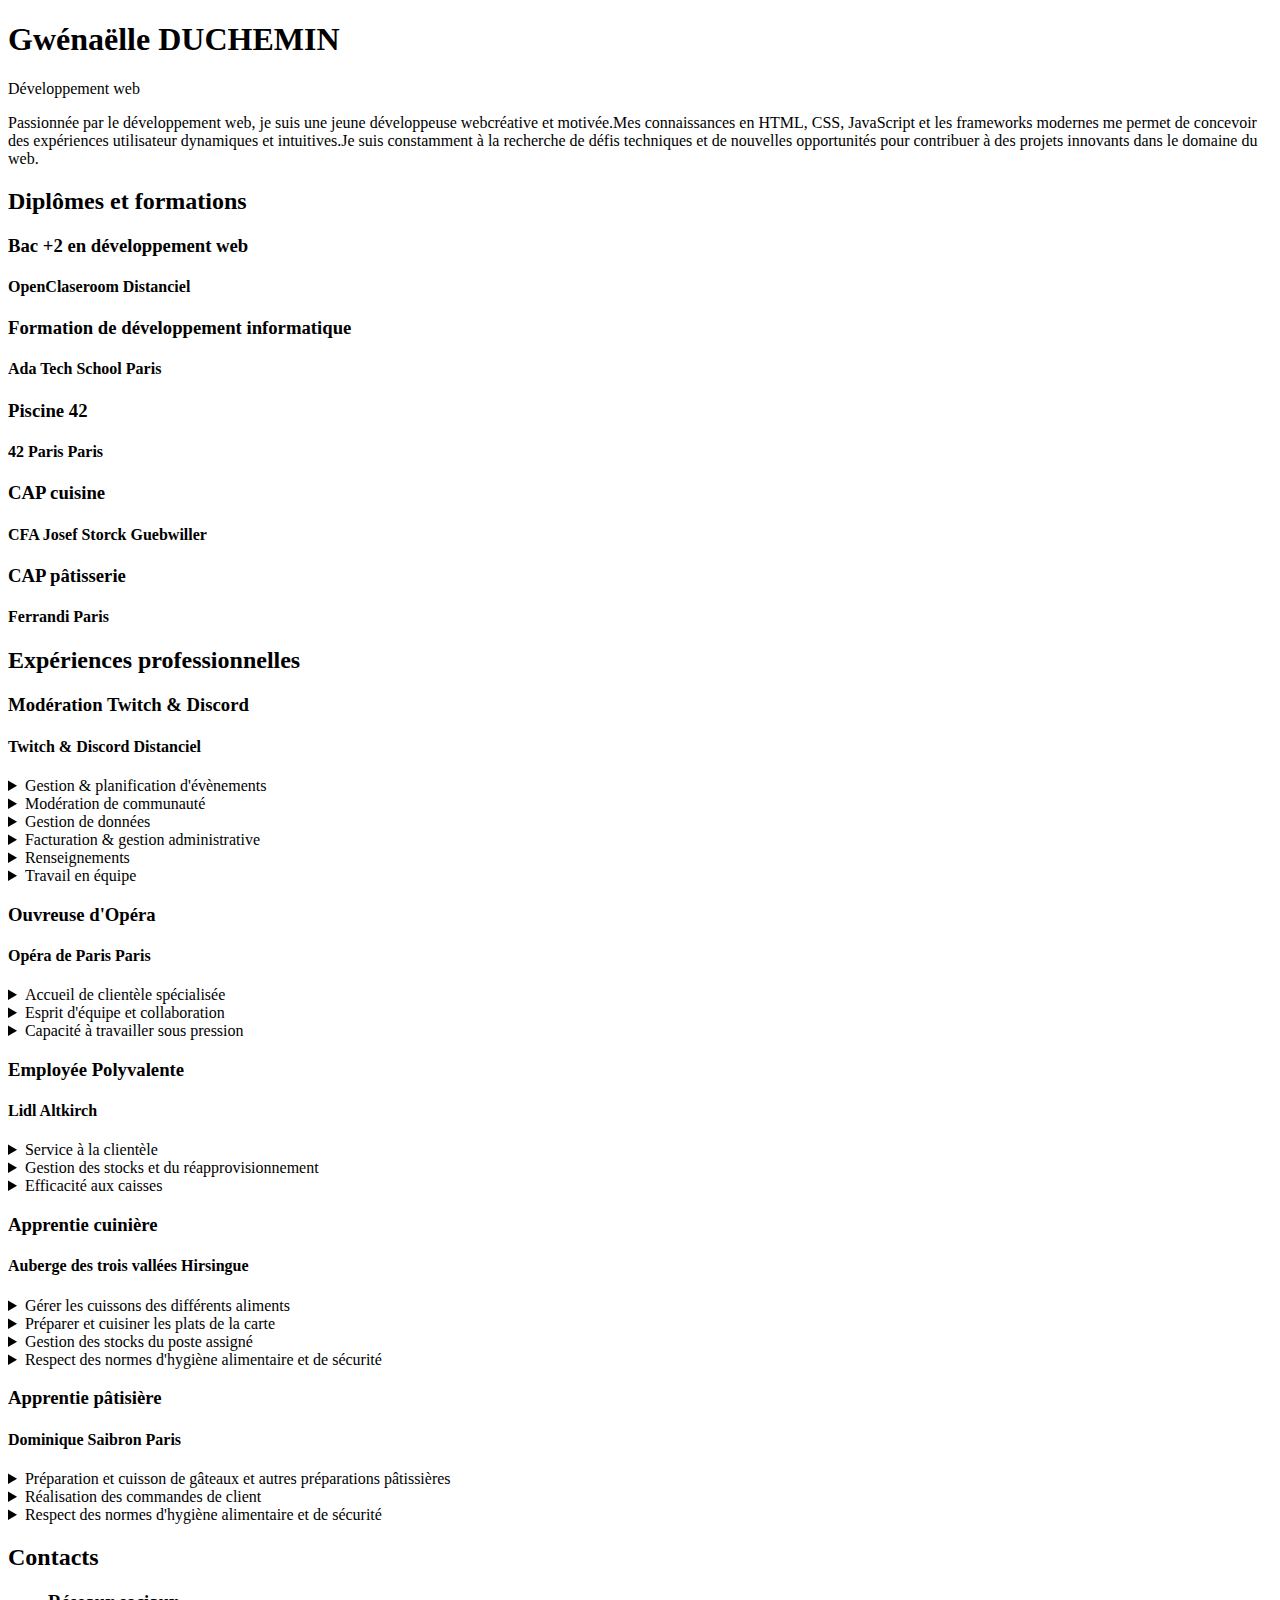
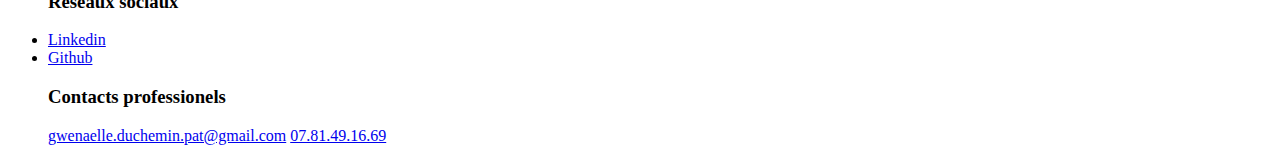
==== index.html @ b9c5a701 "déplacement index root" ====
<!DOCTYPE html>
<html lang="fr">
	<head>
		<meta charset="UTF-8" />
		<meta http-equiv="X-UA-Compatible" content="IE=edge" />
		<meta name="viewport" content="width=device-width, initial-scale=1.0" />
		<link rel="stylesheet" href="../css/style.css">
		<link rel="stylesheet" href="../css/media_style.css">
		<title>Curriculum Vitae</title>
	</head>
	<body>
		<!--Présentation-->
		<section>
			<h1>Gwénaëlle DUCHEMIN</h1>
			<p class="poste">
				Développement web
			</p>
			<p class="accroche">
				Passionnée par le développement web, je suis une jeune développeuse webcréative et motivée.Mes connaissances en HTML, CSS, JavaScript et les frameworks modernes me permet de concevoir des expériences utilisateur dynamiques et intuitives.Je suis constamment à la recherche de défis techniques et de nouvelles opportunités pour contribuer à des projets innovants dans le domaine du web.
			</p>
		</section>
		<!--Diplômes et formations-->
		<main>
			<section>
				<h2>Diplômes et formations</h2>
				<div>
					<h3>Bac +2 en développement web</h3>
					<h4>OpenClaseroom <span class="stage">Distanciel</span></h4>
				</div>
				<div>
					<h3>Formation de développement informatique</h3>
					<h4>Ada Tech School <span class="stage">Paris</span></h4>
				</div>
				<div>
					<h3>Piscine 42</h3>
					<h4>42 Paris <span class="stage">Paris</span></h4>
				</div>
				<div>
					<h3>CAP cuisine</h3>
					<h4>CFA Josef Storck <span class="stage">Guebwiller</span></h4>
				</div>
				<div>
					<h3>CAP pâtisserie</h3>
					<h4>Ferrandi <span class="stage">Paris</span></h4>
				</div>
			</section>
			<!--Expériences professionnelles-->
			<section>
				<h2>Expériences professionnelles</h2>
				<div>
					<h3>Modération Twitch & Discord</h3>
					<h4>Twitch & Discord <span class="stage">Distanciel</span></h4>
					<details>
						<summary>
							Gestion & planification d'évènements
						</summary>
						<ul>
							<li>Élaborer un budget détaillé et géré les dépenses pour optimiser l'utilisation des fonds tout en assurant une expérience de haute qualité pour les participants.</li>
							<li>Coordonner l'ensemble du processus, y compris la réservation de lieux, la sélection des intervenants, la logistique, la promotion de l'événement et la gestion des inscriptions.</li>
							<li>Établir et maintenir des partenariats avec des sponsors, ce qui a permis de recueillir 8% de fonds supplémentaires par rapport l'année précédente.</li>
						</ul>
					</details>
					<details>
						<summary>
							Modération de communauté
						</summary>
						<ul>
							<li>Modération d'une communauté de streaming en direct ou d'un serveur discord actif en assurant un environnement accueillant et exempt de comportements nuisibles.</li>
							<li>Gestion proactive des discussions en maintenant des normes de comportement élevées et en résolvant les conflits pour favoriser une atmosphère positive.</li>
						</ul>
					</details>
					<details>
						<summary>
							Gestion de données
						</summary>
						<ul>
							<li>Recueillir les commentaires des participants et analyser les données pour identifier les domaines d'amélioration, ce qui a conduit à une augmentation de la satisfaction globale des participants par rapport à l'événement précédent.</li>
							<li>Développer des tableaux de bord et des rapports personnalisés pour présenter les résultats des analyses aux équipes, facilitant ainsi la prise de décision stratégique.</li>
							<li>Optimisation des processus grâce à la gestion des données en formant les membres de l'équipe à l'utilisation des outils d'analyse de données, ce qui a renforcé leur compréhension des données et leur capacité à prendre des décisions basées sur des faits</li>
						</ul>
					</details>
					<details>
						<summary>
							Facturation & gestion administrative
						</summary>
						<ul>
							<li>Gérer les budgets de projet ou d'évènement, en suivant les coûts et en veillant à ce que les projets restent rentables.</li>
							<li>Assurer la communication fluide entre les partenaires et les streamers, en fournissant des mises à jour régulières sur l'avancement des projets et en traitant rapidement les questions et les préoccupations.</li>
						</ul>
					</details>
					<details>
						<summary>
							Renseignements
						</summary>
						<ul>
							<li>Renseigner les streamers sur leur communauté ou sur les différents partenariats possibles</li>
							<li>Fournir un soutien et des renseignements en direct aux streamers sur les meilleures pratiques de modération et d'engagement de la communauté.</li>
							<li>Surveiller activement les chats en direct pour détecter et résoudre rapidement les problèmes de comportement inapproprié ou de violation des règles de la communauté.</li>
							<li>Identifier les tendances et les préoccupations de la communauté en recueillant régulièrement leurs commentaires et en les transmettant aux streamers et à l'équipe de modération.</li>
							<li>Organiser des sondages pour recueillir les opinions des téléspectateurs sur les sujets pertinents, augmentant ainsi l'engagement de la communauté.</li>
						</ul>
					</details>
					<details>
						<summary>
							Travail en équipe
						</summary>
						<ul>
							<li>Collaborer avec une équipe de modérateur et mettre en œuvre de nouvelles directives, entrainant ainsi une réduction de 40% des incidents de non-respect des règles.</li>
						</ul>
					</details>
					<div>
						<h3>Ouvreuse d'Opéra</h3>
						<h4>Opéra de Paris <span class="stage">Paris</span></h4>
						<details>
							<summary>
								Accueil de clientèle spécialisée
							</summary>
							<ul>
								<li>Accueil chaleureux et professionnel des spectateurs en distribuant les programmes et en les accompagnant à leurs places.</li>
								<li>Répondre aux questions des spectateurs avec courtoisie et fournir des informations sur les spectacles en cours.</li>
								<li>Résoudre rapidement les problèmes potentiels liés au confort ou à la sécurité des spectateurs.</li>
							</ul>
						</details>
						<details>
							<summary>
								Esprit d'équipe et collaboration
							</summary>
							<ul>
								<li>Travailler en étroite collaboration avec l'équipe de l'opéra pour garantir une expérience agréable pour les spectateurs.</li>
							</ul>
						</details>
						<details>
							<summary>
								Capacité à travailler sous pression
							</summary>
							<ul>
								<li>Appaiser les retardataires de début de spectacles et les diriger à une place disponible.</li>
								<li>Gérer efficacement les entrées et sorties pendant les entractes pour minimiser les retards.</li>
							</ul>
						</details>
					</div>
					<div>
						<h3>Employée Polyvalente</h3>
						<h4>Lidl <span class="stage">Altkirch</span></h4>
						<details>
							<summary>
								Service à la clientèle
							</summary>
							<ul>
								<li>Assurer un excellent service à la clientèle en aidant les clients avec amabilité et en répondant à leurs questions.</li>
							</ul>
						</details>
						<details>
							<summary>
								Gestion des stocks et du réapprovisionnement
							</summary>
							<ul>
								<li>Réapprovisionner les rayons avec efficacité, en veillant à ce que les produits soient correctement étiquetés et bien rangés.</li>
								<li>Inventoriser les stocks de manière rapide et fluide afin d'éviter tout rupture de stock.</li>
								<li>Contribuer à la réception et au déballage des livraisons, en vérifiant l'exactitude des stocks et en signalant les écarts.</li>
							</ul>
						</details>
						<details>
							<summary>
								Efficacité aux caisses
							</summary>
							<ul>
								<li>Tenir une caisse de manière fiable, en veillant à ne pas avoir décart de caisse.</li>
								<li>Gérer la foule aux caisses, en veillant au payement des articles.</li>
							</ul>
						</details>
					</div>
					<div>
						<h3>Apprentie cuinière</h3>
						<h4>Auberge des trois vallées <span class="stage">Hirsingue</span></h4>
						<details>
							<summary>
								Gérer les cuissons des différents aliments
							</summary>
							<ul>
								<li>Capacité à gérer efficaement leq différents temps de cuissons des aliment afin d'optimiser leur production.</li>
							</ul>
						</details>
						<details>
							<summary>
								Préparer et cuisiner les plats de la carte
							</summary>
							<ul>
								<li>Appliquer les techniques de base de cuisine, la préparation des ingrédients, la cuisson, le dressage des plats et l'utilisation des équipements de cuisine.</li>
								<li>Participation activement à la préparation des services et des événements spéciaux, acquérant ainsi une expérience pratique dans un environnement professionnel.</li>
							</ul>
						</details>
						<details>
							<summary>
								Gestion des stocks du poste assigné
							</summary>
							<ul>
								<li>Gérer les stocks du poste afin d'éviter toute rupture de stock.</li>
							</ul>
						</details>
						<details>
							<summary>
								Respect des normes d'hygiène alimentaire et de sécurité
							</summary>
							<ul>
								<li>Assurer la propreté et l'organisation de la pâtisserie, en respectant les normes HACCP et de sécurité de travail.</li>
							</ul>
						</details>
					</div>
					<div>
						<h3>Apprentie pâtisière</h3>
						<h4>Dominique Saibron <span class="stage">Paris</span></h4>
						<details>
							<summary>
								Préparation et cuisson de gâteaux et autres préparations pâtissières
							</summary>
							<ul>
								<li>Appliqué les techniques de base de pâtisserie, de prépararation d"ingrédient, les méthodes de cuisson et de décoration .</li>
							</ul>
						</details>
						<details>
							<summary>
								Réalisation des commandes de client
							</summary>
							<ul>
								<li>Participation activement à la préparation des commandes et des services, en acquérant une expérience pratique dans un environnement professionnel de pâtisserie.</li>
							</ul>
						</details>
						<details>
							<summary>
								Respect des normes d'hygiène alimentaire et de sécurité
							</summary>
							<ul>
								<li>Assurer la propreté et l'organisation de la pâtisserie, en respectant les normes HACCP et de sécurité de travail.</li>
							</ul>
						</details>
					</div>
				</section>
			</main>
			<!--contacts-->
			<footer>
				<h2>Contacts</h2>
				<ul>
					<h3 class="footer-titre">Réseaux sociaux</h3>
					<li><a href="https://fr.linkedin.com/in/gwénaëlle-duchemin-a4037713a">Linkedin</a></li>
					<li><a href="https://github.com/Stealian">Github</a></li>
				</ul>
				<ul>
					<h3 class="footer-titre">Contacts professionels</h3>
					<a href="mailto:gwenaelle.duchemin.pat@gmail.com">gwenaelle.duchemin.pat@gmail.com</a>
					<a href="0781491669">07.81.49.16.69</a>
				</ul>
			</footer>
		</body>
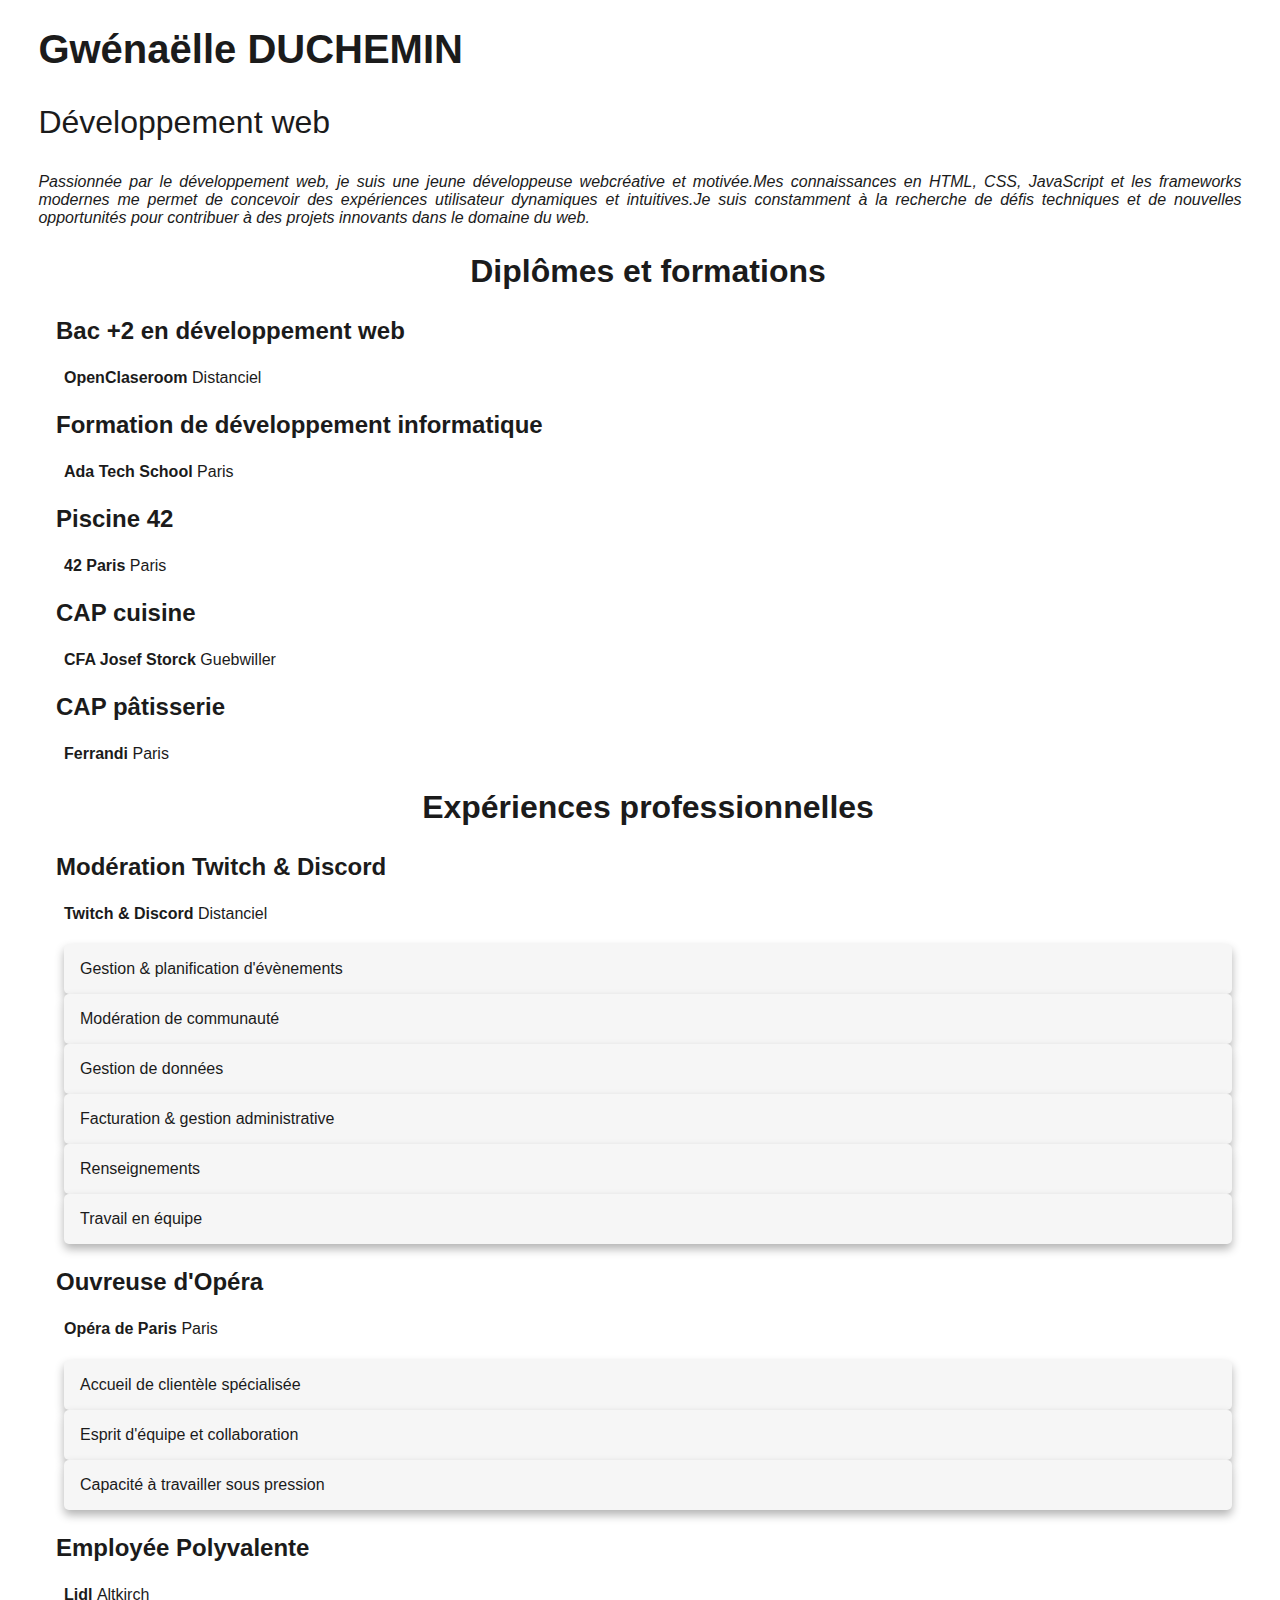
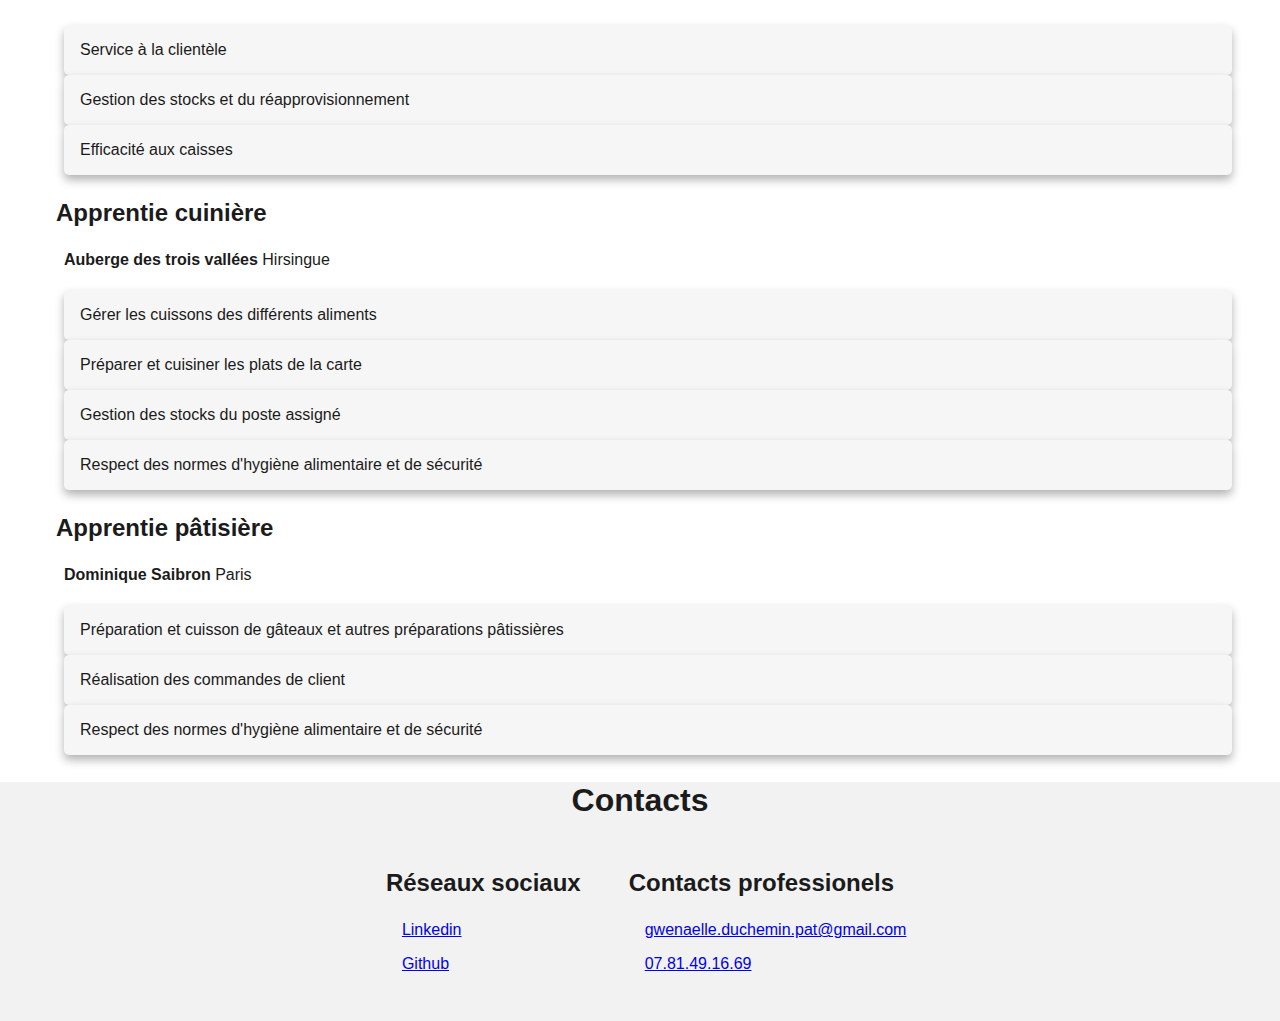
==== commit c7edef83: "petits réglages" ====
--- a/index.html
+++ b/index.html
@@ -4,13 +4,12 @@
 		<meta charset="UTF-8" />
 		<meta http-equiv="X-UA-Compatible" content="IE=edge" />
 		<meta name="viewport" content="width=device-width, initial-scale=1.0" />
-		<link rel="stylesheet" href="../css/style.css">
-		<link rel="stylesheet" href="../css/media_style.css">
+		<link rel="stylesheet" href="front/css/style.css">
 		<title>Curriculum Vitae</title>
 	</head>
 	<body>
 		<!--Présentation-->
-		<section>
+		<header>
 			<h1>Gwénaëlle DUCHEMIN</h1>
 			<p class="poste">
 				Développement web
@@ -18,9 +17,10 @@
 			<p class="accroche">
 				Passionnée par le développement web, je suis une jeune développeuse webcréative et motivée.Mes connaissances en HTML, CSS, JavaScript et les frameworks modernes me permet de concevoir des expériences utilisateur dynamiques et intuitives.Je suis constamment à la recherche de défis techniques et de nouvelles opportunités pour contribuer à des projets innovants dans le domaine du web.
 			</p>
-		</section>
-		<!--Diplômes et formations-->
+		</header>
+		
 		<main>
+			<!--Diplômes et formations-->
 			<section>
 				<h2>Diplômes et formations</h2>
 				<div>
@@ -44,6 +44,7 @@
 					<h4>Ferrandi <span class="stage">Paris</span></h4>
 				</div>
 			</section>
+
 			<!--Expériences professionnelles-->
 			<section>
 				<h2>Expériences professionnelles</h2>
@@ -237,18 +238,24 @@
 					</div>
 				</section>
 			</main>
-			<!--contacts-->
+
 			<footer>
 				<h2>Contacts</h2>
-				<ul>
-					<h3 class="footer-titre">Réseaux sociaux</h3>
-					<li><a href="https://fr.linkedin.com/in/gwénaëlle-duchemin-a4037713a">Linkedin</a></li>
-					<li><a href="https://github.com/Stealian">Github</a></li>
-				</ul>
-				<ul>
-					<h3 class="footer-titre">Contacts professionels</h3>
-					<a href="mailto:gwenaelle.duchemin.pat@gmail.com">gwenaelle.duchemin.pat@gmail.com</a>
-					<a href="0781491669">07.81.49.16.69</a>
-				</ul>
+				<section>
+					<div>
+						<h3>Réseaux sociaux</h3>
+						<ul>
+							<li><a href="https://fr.linkedin.com/in/gwénaëlle-duchemin-a4037713a">Linkedin</a></li>
+							<li><a href="https://github.com/Stealian">Github</a></li>
+						</ul>
+					</div>
+					<div>
+						<h3>Contacts professionels</h3>
+						<ul>
+							<li><a href="mailto:gwenaelle.duchemin.pat@gmail.com">gwenaelle.duchemin.pat@gmail.com</a></li>
+							<li><a href="0781491669">07.81.49.16.69</a></li>
+						</ul>
+					</div>
+				</section>
 			</footer>
-		</body>
+		</body>--- a/front/css/style.css
+++ b/front/css/style.css
@@ -0,0 +1,98 @@
+@font-face {
+    font-family: "Raleway";
+    src: url("../font/raleway/Raleway-VariableFont_wght.ttf");
+    font-weight: 100 1000;
+}
+
+body,
+html {
+    color: #1b1b1b;
+    background-color: #ffffff;
+    margin: auto;
+    font-family: "Raleway", sans-serif;
+    position: relative;
+    text-align: justify;
+}
+
+
+/*Mise en forme CV*/
+h1 {
+    font-size: 2.5em;
+    margin-left: 3%;
+    margin-right: 3%;
+}
+h2 {
+    font-size: 2em;
+    text-align: center;
+}
+.poste {
+    font-size: 2em;
+    margin-left: 3%;
+    margin-right: 3%;
+}
+.accroche {
+    font-style: italic;
+    margin-left: 3%;
+    margin-right: 3%;
+}
+main, h3 {
+    font-size: 1.5em;
+    margin-left: 1em;
+    margin-right: 1em;
+    text-align: left;
+}
+main, h4 {
+    font-size: 1em;
+    margin-left: 2em;
+    margin-right: 1em;
+    text-align: left;
+}
+main, p {
+    font-size: 1em;
+    margin-left: 2em;
+    margin-right: 1em;
+}
+span.stage {
+    font-weight: 200;
+}
+
+/*Détails*/
+details, summary {
+    max-width: 98%;
+}
+details {
+    background: #f6f6f6;
+    cursor: pointer;
+    border-radius: 5px;
+    margin: 0 2em 0;
+    box-shadow: 0 5px 10px rgba(0,0,0,0.3);
+}
+summary {
+    user-select: none;
+    padding: 1em;
+    font-size: 1em;
+    list-style: none
+}
+details p {
+    line-height: 1.5em;
+    padding: 0px 1em 1em;
+    cursor: auto;
+    font-size: 1em;
+}
+
+/*Footer*/
+footer {
+    background-color: #f2f2f2;
+}
+footer section {
+    padding-bottom: 2em;
+    display: flex;
+    flex-wrap:wrap;
+    justify-content: center;
+}
+footer ul {
+    list-style: none;
+}
+footer li {
+    margin-top: 1em;
+}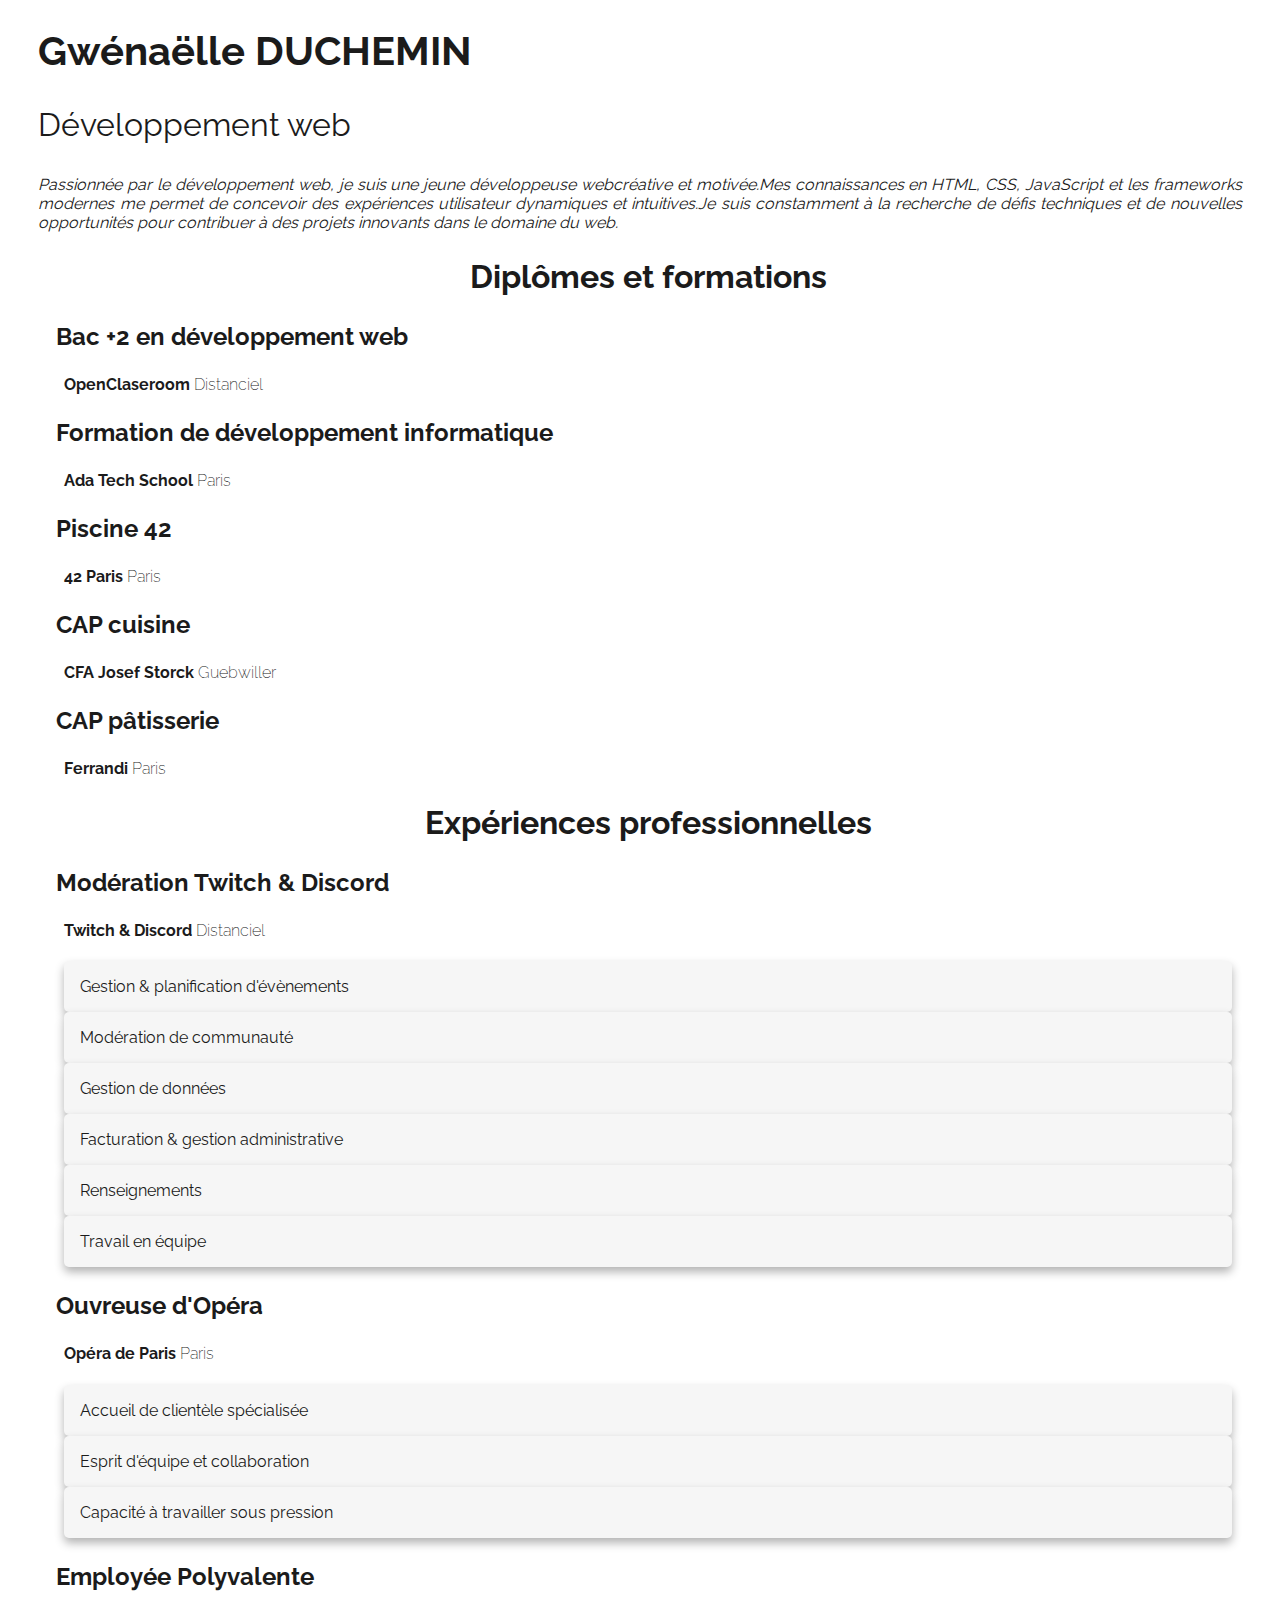
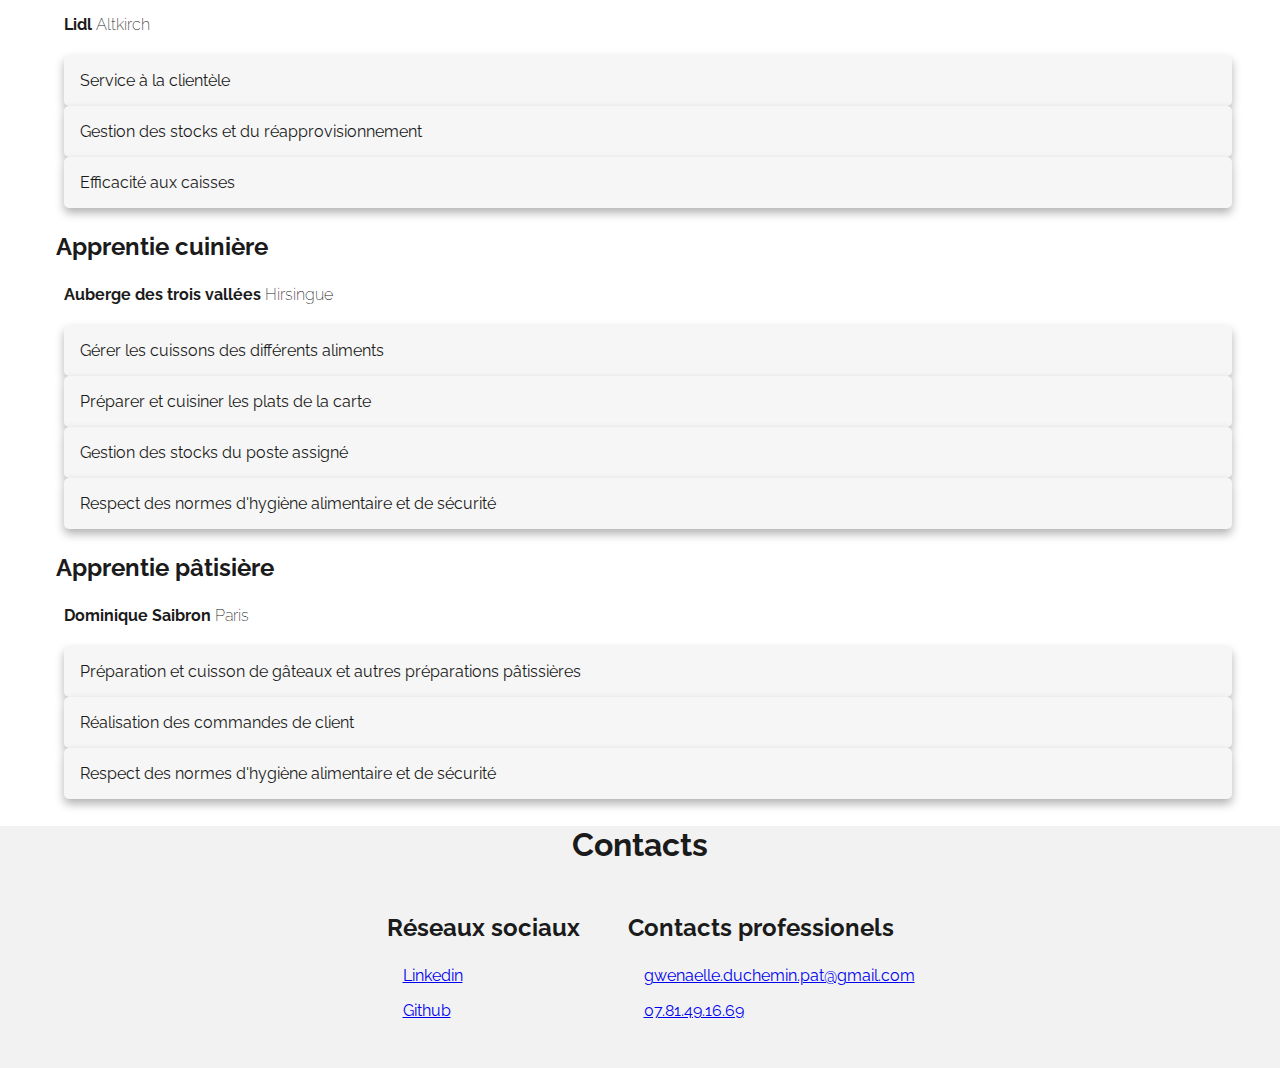
==== commit fb911ccc: "maj des liens" ====
--- a/index.html
+++ b/index.html
@@ -4,7 +4,7 @@
 		<meta charset="UTF-8" />
 		<meta http-equiv="X-UA-Compatible" content="IE=edge" />
 		<meta name="viewport" content="width=device-width, initial-scale=1.0" />
-		<link rel="stylesheet" href="front/css/style.css">
+		<link rel="stylesheet" href="style.css">
 		<title>Curriculum Vitae</title>
 	</head>
 	<body>
--- a/style.css
+++ b/style.css
@@ -0,0 +1,98 @@
+@font-face {
+    font-family: "Raleway";
+    src: url("../font/raleway/Raleway-VariableFont_wght.ttf");
+    font-weight: 100 1000;
+}
+
+body,
+html {
+    color: #1b1b1b;
+    background-color: #ffffff;
+    margin: auto;
+    font-family: "Raleway", sans-serif;
+    position: relative;
+    text-align: justify;
+}
+
+
+/*Mise en forme CV*/
+h1 {
+    font-size: 2.5em;
+    margin-left: 3%;
+    margin-right: 3%;
+}
+h2 {
+    font-size: 2em;
+    text-align: center;
+}
+.poste {
+    font-size: 2em;
+    margin-left: 3%;
+    margin-right: 3%;
+}
+.accroche {
+    font-style: italic;
+    margin-left: 3%;
+    margin-right: 3%;
+}
+main, h3 {
+    font-size: 1.5em;
+    margin-left: 1em;
+    margin-right: 1em;
+    text-align: left;
+}
+main, h4 {
+    font-size: 1em;
+    margin-left: 2em;
+    margin-right: 1em;
+    text-align: left;
+}
+main, p {
+    font-size: 1em;
+    margin-left: 2em;
+    margin-right: 1em;
+}
+span.stage {
+    font-weight: 200;
+}
+
+/*Détails*/
+details, summary {
+    max-width: 98%;
+}
+details {
+    background: #f6f6f6;
+    cursor: pointer;
+    border-radius: 5px;
+    margin: 0 2em 0;
+    box-shadow: 0 5px 10px rgba(0,0,0,0.3);
+}
+summary {
+    user-select: none;
+    padding: 1em;
+    font-size: 1em;
+    list-style: none
+}
+details p {
+    line-height: 1.5em;
+    padding: 0px 1em 1em;
+    cursor: auto;
+    font-size: 1em;
+}
+
+/*Footer*/
+footer {
+    background-color: #f2f2f2;
+}
+footer section {
+    padding-bottom: 2em;
+    display: flex;
+    flex-wrap:wrap;
+    justify-content: center;
+}
+footer ul {
+    list-style: none;
+}
+footer li {
+    margin-top: 1em;
+}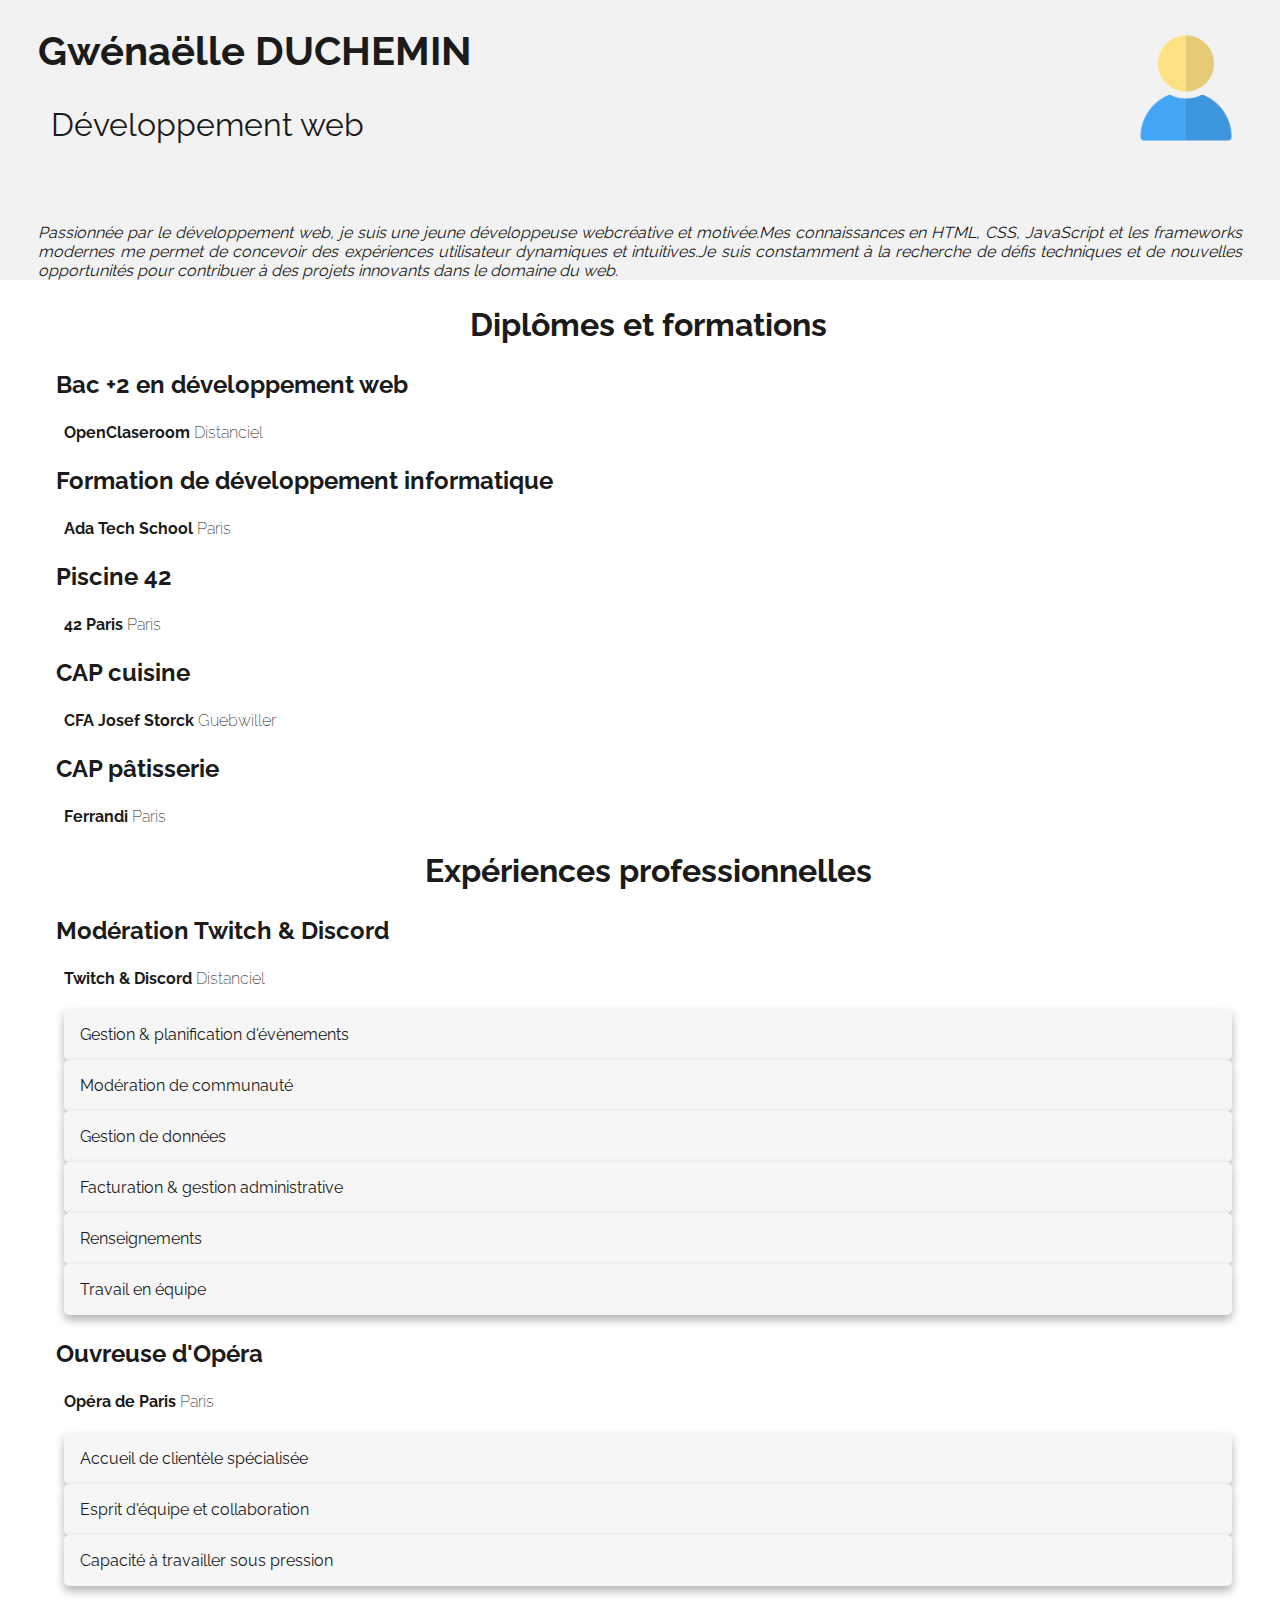
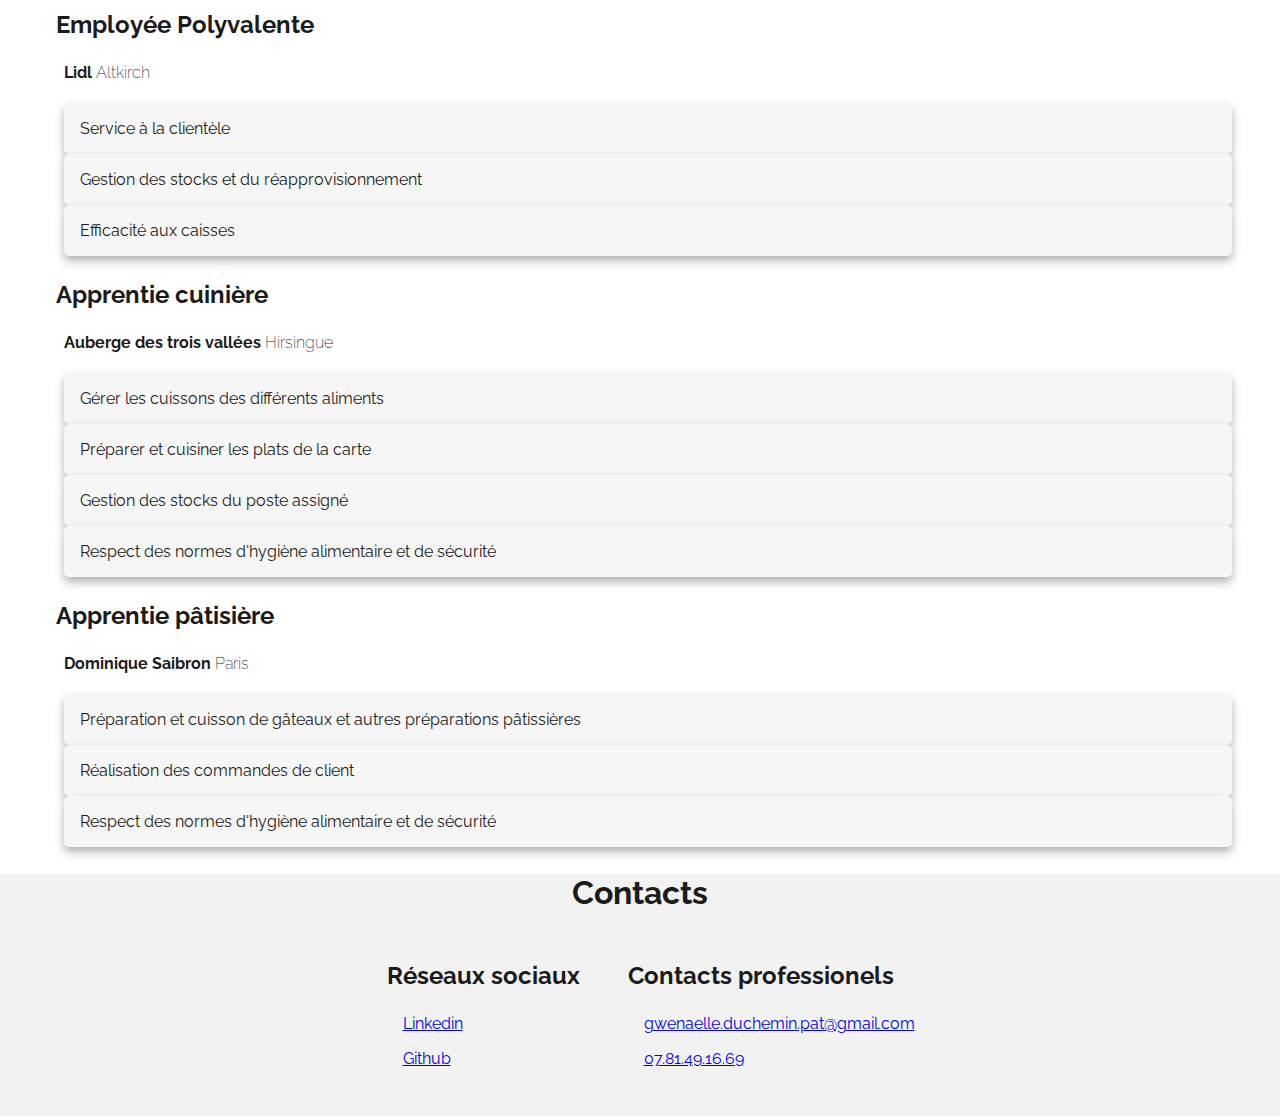
==== commit 3965c419: "add avatar" ====
--- a/index.html
+++ b/index.html
@@ -10,13 +10,18 @@
 	<body>
 		<!--Présentation-->
 		<header>
-			<h1>Gwénaëlle DUCHEMIN</h1>
-			<p class="poste">
-				Développement web
-			</p>
+			<section>
+				<div>
+					<h1>Gwénaëlle DUCHEMIN</h1>
+					<p class="poste">
+						Développement web
+					</p></div>
+				<img src="images/avatar.png">
+			</section>
 			<p class="accroche">
 				Passionnée par le développement web, je suis une jeune développeuse webcréative et motivée.Mes connaissances en HTML, CSS, JavaScript et les frameworks modernes me permet de concevoir des expériences utilisateur dynamiques et intuitives.Je suis constamment à la recherche de défis techniques et de nouvelles opportunités pour contribuer à des projets innovants dans le domaine du web.
 			</p>
+			
 		</header>
 		
 		<main>
--- a/style.css
+++ b/style.css
@@ -16,14 +16,25 @@
 
 
 /*Mise en forme CV*/
+/*Header*/
+header {
+    background-color: #f2f2f2;
+}
+header section {
+    padding-bottom: 2em;
+    display: flex;
+    flex-wrap:wrap;    
+    margin-left: 3%;
+    margin-right: 3%;
+    justify-content: space-between;
+}
 h1 {
     font-size: 2.5em;
-    margin-left: 3%;
-    margin-right: 3%;
 }
-h2 {
-    font-size: 2em;
-    text-align: center;
+img {
+    width: 7em;
+    height: 7em;
+    margin-top: 2em;
 }
 .poste {
     font-size: 2em;
@@ -35,6 +46,12 @@
     margin-left: 3%;
     margin-right: 3%;
 }
+
+h2 {
+    font-size: 2em;
+    text-align: center;
+}
+
 main, h3 {
     font-size: 1.5em;
     margin-left: 1em;
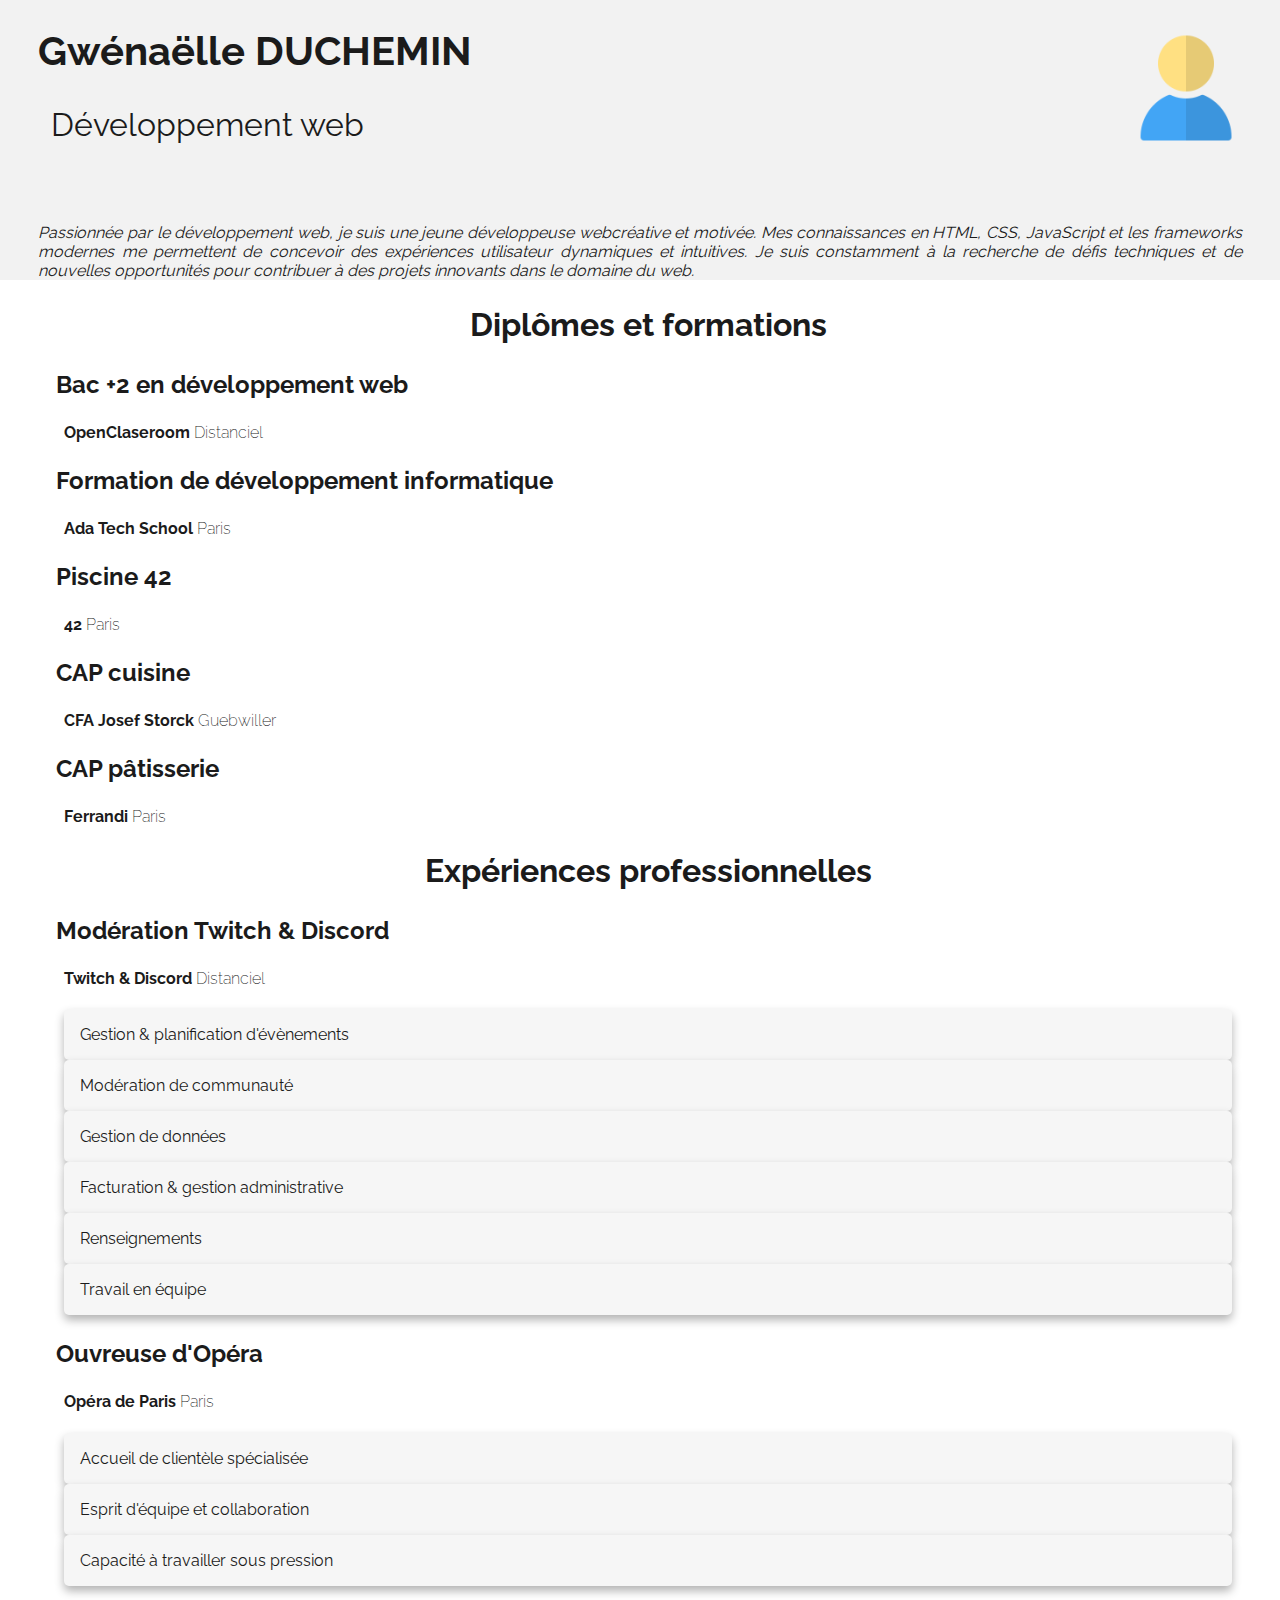
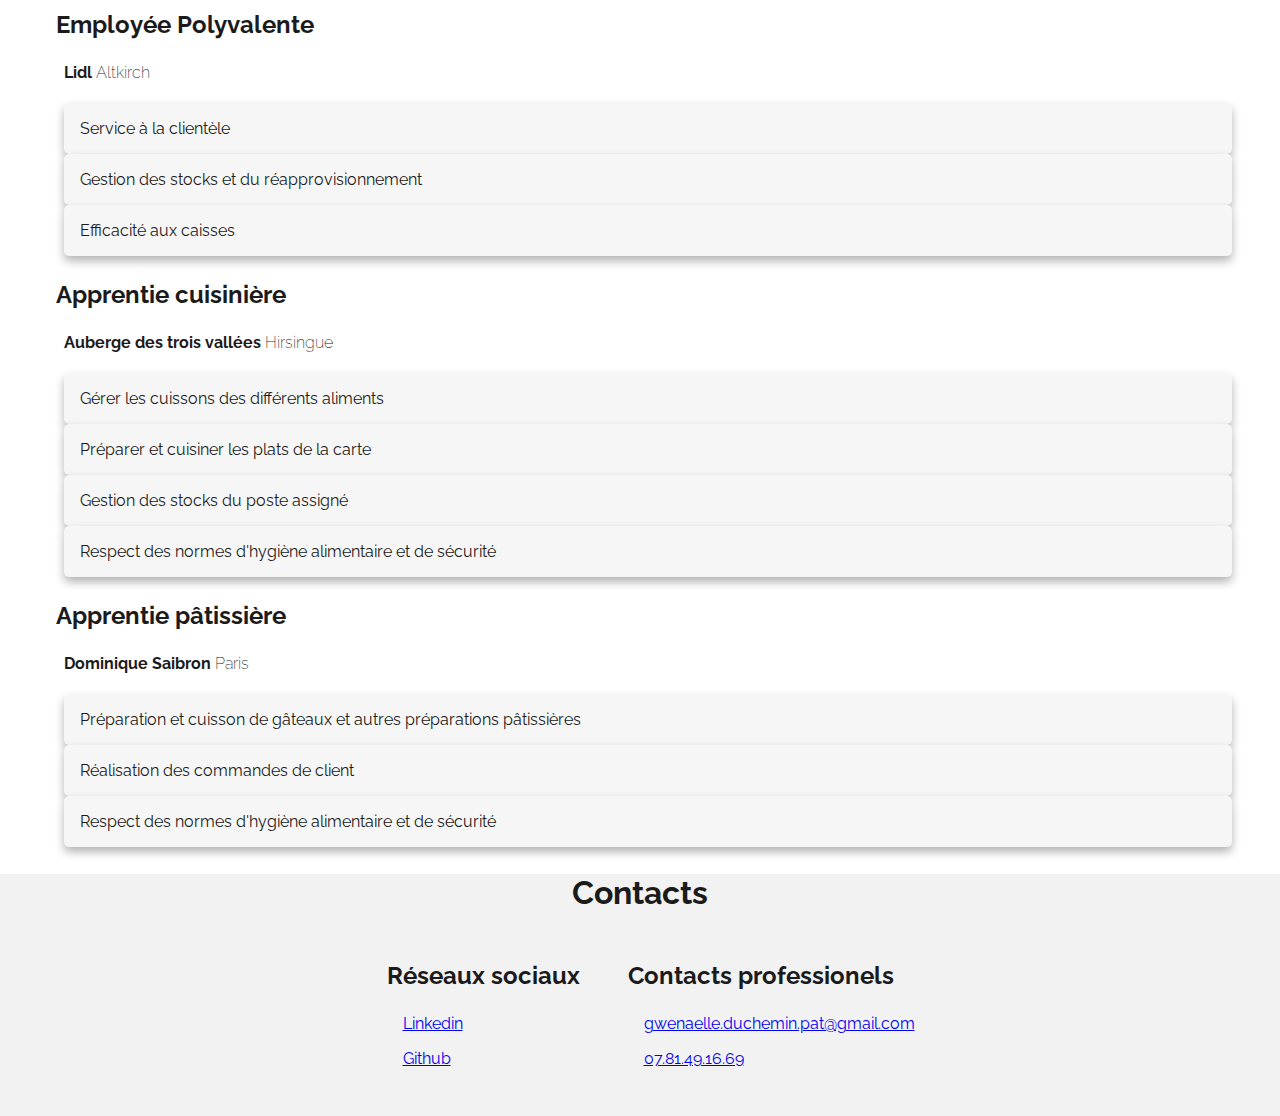
==== commit 132146c3: "relecture" ====
--- a/index.html
+++ b/index.html
@@ -19,7 +19,7 @@
 				<img src="images/avatar.png">
 			</section>
 			<p class="accroche">
-				Passionnée par le développement web, je suis une jeune développeuse webcréative et motivée.Mes connaissances en HTML, CSS, JavaScript et les frameworks modernes me permet de concevoir des expériences utilisateur dynamiques et intuitives.Je suis constamment à la recherche de défis techniques et de nouvelles opportunités pour contribuer à des projets innovants dans le domaine du web.
+				Passionnée par le développement web, je suis une jeune développeuse webcréative et motivée. Mes connaissances en HTML, CSS, JavaScript et les frameworks modernes me permettent de concevoir des expériences utilisateur dynamiques et intuitives. Je suis constamment à la recherche de défis techniques et de nouvelles opportunités pour contribuer à des projets innovants dans le domaine du web.
 			</p>
 			
 		</header>
@@ -38,7 +38,7 @@
 				</div>
 				<div>
 					<h3>Piscine 42</h3>
-					<h4>42 Paris <span class="stage">Paris</span></h4>
+					<h4>42 <span class="stage">Paris</span></h4>
 				</div>
 				<div>
 					<h3>CAP cuisine</h3>
@@ -61,7 +61,7 @@
 							Gestion & planification d'évènements
 						</summary>
 						<ul>
-							<li>Élaborer un budget détaillé et géré les dépenses pour optimiser l'utilisation des fonds tout en assurant une expérience de haute qualité pour les participants.</li>
+							<li>Élaborer un budget détaillé et gérer les dépenses pour optimiser l'utilisation des fonds tout en assurant une expérience de haute qualité pour les participants.</li>
 							<li>Coordonner l'ensemble du processus, y compris la réservation de lieux, la sélection des intervenants, la logistique, la promotion de l'événement et la gestion des inscriptions.</li>
 							<li>Établir et maintenir des partenariats avec des sponsors, ce qui a permis de recueillir 8% de fonds supplémentaires par rapport l'année précédente.</li>
 						</ul>
@@ -91,7 +91,7 @@
 						</summary>
 						<ul>
 							<li>Gérer les budgets de projet ou d'évènement, en suivant les coûts et en veillant à ce que les projets restent rentables.</li>
-							<li>Assurer la communication fluide entre les partenaires et les streamers, en fournissant des mises à jour régulières sur l'avancement des projets et en traitant rapidement les questions et les préoccupations.</li>
+							<li>Assurer la communication fluide entre les partenaires et les créateurs de contenu, en fournissant des mises à jour régulières sur l'avancement des projets et en traitant rapidement les questions et les préoccupations.</li>
 						</ul>
 					</details>
 					<details>
@@ -101,7 +101,7 @@
 						<ul>
 							<li>Renseigner les streamers sur leur communauté ou sur les différents partenariats possibles</li>
 							<li>Fournir un soutien et des renseignements en direct aux streamers sur les meilleures pratiques de modération et d'engagement de la communauté.</li>
-							<li>Surveiller activement les chats en direct pour détecter et résoudre rapidement les problèmes de comportement inapproprié ou de violation des règles de la communauté.</li>
+							<li>Surveiller activement les discussions en direct pour détecter et résoudre rapidement les problèmes de comportement inapproprié ou de violation des règles de la communauté.</li>
 							<li>Identifier les tendances et les préoccupations de la communauté en recueillant régulièrement leurs commentaires et en les transmettant aux streamers et à l'équipe de modération.</li>
 							<li>Organiser des sondages pour recueillir les opinions des téléspectateurs sur les sujets pertinents, augmentant ainsi l'engagement de la communauté.</li>
 						</ul>
@@ -171,20 +171,20 @@
 								Efficacité aux caisses
 							</summary>
 							<ul>
-								<li>Tenir une caisse de manière fiable, en veillant à ne pas avoir décart de caisse.</li>
+								<li>Tenir une caisse de manière fiable, en veillant à ne pas avoir d'erreurs de caisse.</li>
 								<li>Gérer la foule aux caisses, en veillant au payement des articles.</li>
 							</ul>
 						</details>
 					</div>
 					<div>
-						<h3>Apprentie cuinière</h3>
+						<h3>Apprentie cuisinière</h3>
 						<h4>Auberge des trois vallées <span class="stage">Hirsingue</span></h4>
 						<details>
 							<summary>
 								Gérer les cuissons des différents aliments
 							</summary>
 							<ul>
-								<li>Capacité à gérer efficaement leq différents temps de cuissons des aliment afin d'optimiser leur production.</li>
+								<li>Capacité à gérer efficacement les différents temps de cuissons des aliments afin d'optimiser leur préparation.</li>
 							</ul>
 						</details>
 						<details>
@@ -193,7 +193,7 @@
 							</summary>
 							<ul>
 								<li>Appliquer les techniques de base de cuisine, la préparation des ingrédients, la cuisson, le dressage des plats et l'utilisation des équipements de cuisine.</li>
-								<li>Participation activement à la préparation des services et des événements spéciaux, acquérant ainsi une expérience pratique dans un environnement professionnel.</li>
+								<li>Participation active à la préparation des services et des événements spéciaux, acquérant ainsi une expérience pratique dans un environnement professionnel de cuisine.</li>
 							</ul>
 						</details>
 						<details>
@@ -214,14 +214,14 @@
 						</details>
 					</div>
 					<div>
-						<h3>Apprentie pâtisière</h3>
+						<h3>Apprentie pâtissière</h3>
 						<h4>Dominique Saibron <span class="stage">Paris</span></h4>
 						<details>
 							<summary>
 								Préparation et cuisson de gâteaux et autres préparations pâtissières
 							</summary>
 							<ul>
-								<li>Appliqué les techniques de base de pâtisserie, de prépararation d"ingrédient, les méthodes de cuisson et de décoration .</li>
+								<li>Appliqué les techniques de base de pâtisserie, de prépararation d'ingrédient, les méthodes de cuisson et de décoration.</li>
 							</ul>
 						</details>
 						<details>
@@ -229,7 +229,7 @@
 								Réalisation des commandes de client
 							</summary>
 							<ul>
-								<li>Participation activement à la préparation des commandes et des services, en acquérant une expérience pratique dans un environnement professionnel de pâtisserie.</li>
+								<li>Participation active à la préparation des commandes et des services, en acquérant une expérience pratique dans un environnement professionnel de pâtisserie.</li>
 							</ul>
 						</details>
 						<details>
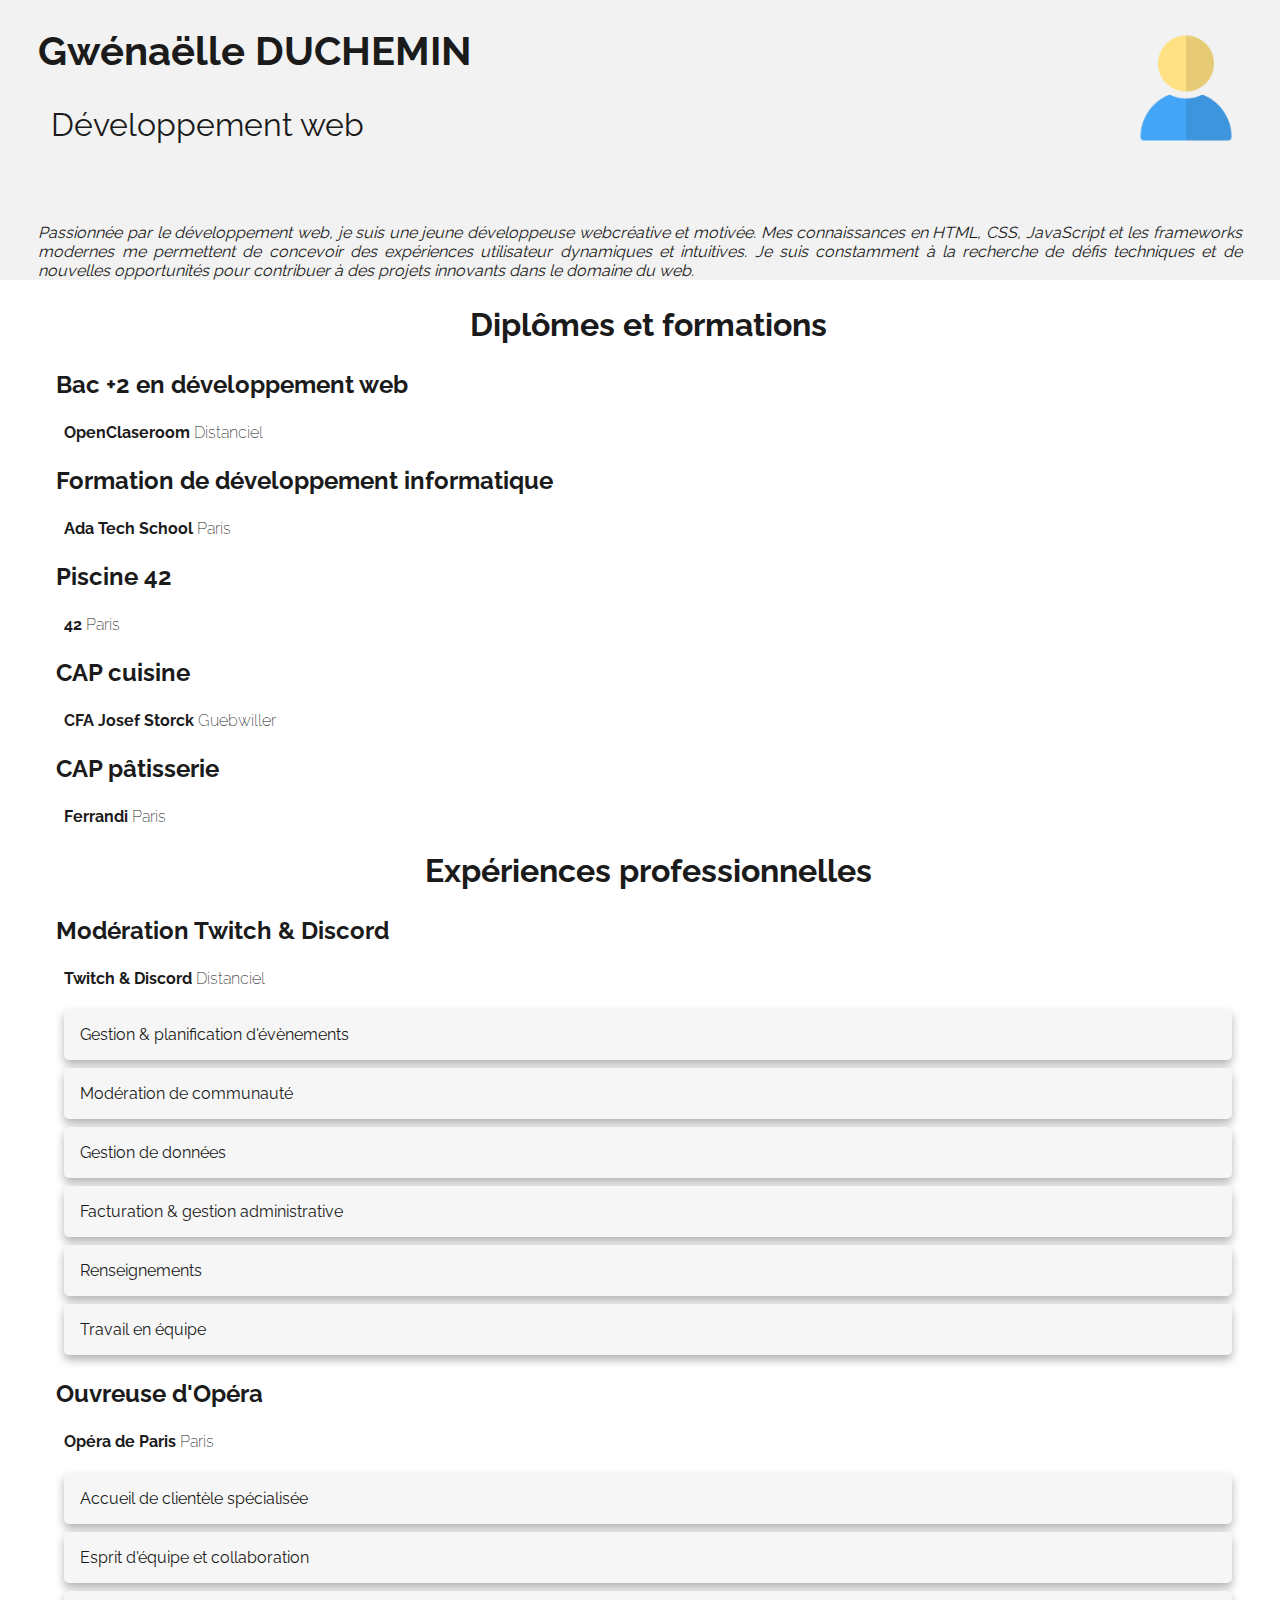
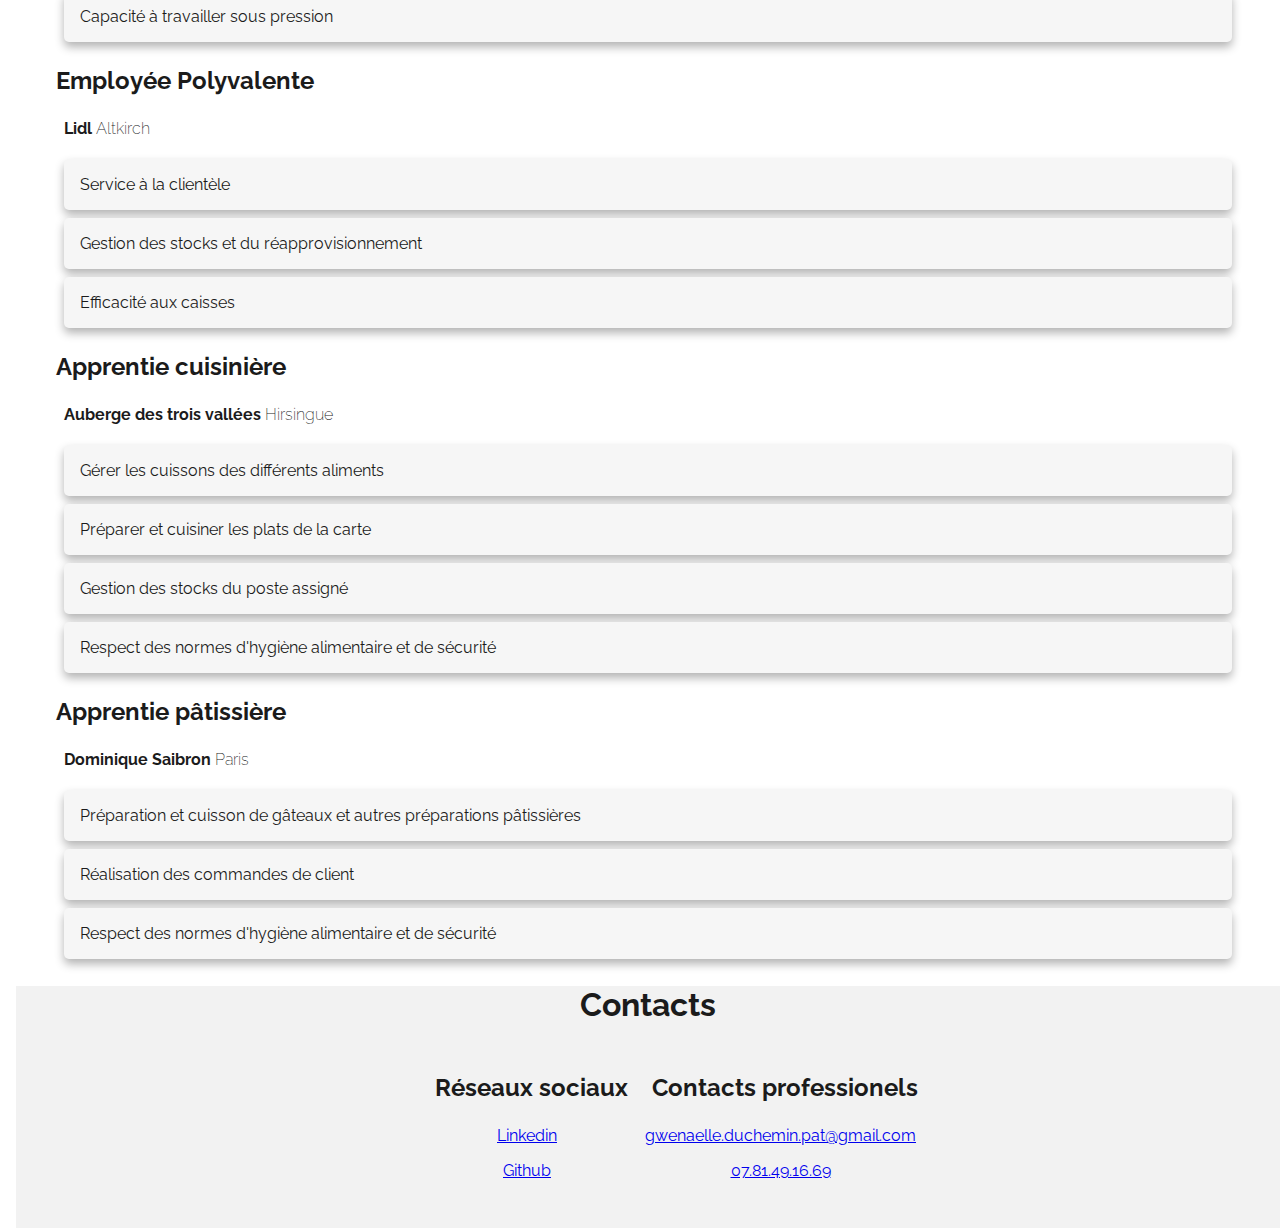
==== commit 9b659f0b: "réglages footer média" ====
--- a/index.html
+++ b/index.html
@@ -4,7 +4,8 @@
 		<meta charset="UTF-8" />
 		<meta http-equiv="X-UA-Compatible" content="IE=edge" />
 		<meta name="viewport" content="width=device-width, initial-scale=1.0" />
-		<link rel="stylesheet" href="style.css">
+		<link rel="stylesheet" href="css/style.css">
+		<link rel="stylesheet" href="css/media_style.css">
 		<title>Curriculum Vitae</title>
 	</head>
 	<body>
@@ -249,17 +250,13 @@
 				<section>
 					<div>
 						<h3>Réseaux sociaux</h3>
-						<ul>
-							<li><a href="https://fr.linkedin.com/in/gwénaëlle-duchemin-a4037713a">Linkedin</a></li>
-							<li><a href="https://github.com/Stealian">Github</a></li>
-						</ul>
+						<p><a href="https://fr.linkedin.com/in/gwénaëlle-duchemin-a4037713a">Linkedin</a><p>
+						<p><a href="https://github.com/Stealian">Github</a><p>
 					</div>
 					<div>
 						<h3>Contacts professionels</h3>
-						<ul>
-							<li><a href="mailto:gwenaelle.duchemin.pat@gmail.com">gwenaelle.duchemin.pat@gmail.com</a></li>
-							<li><a href="0781491669">07.81.49.16.69</a></li>
-						</ul>
+						<p><a href="mailto:gwenaelle.duchemin.pat@gmail.com">gwenaelle.duchemin.pat@gmail.com</a></p>
+						<p><a href="0781491669">07.81.49.16.69</a></p>
 					</div>
 				</section>
 			</footer>
--- a/css/style.css
+++ b/css/style.css
@@ -0,0 +1,122 @@
+@font-face {
+    font-family: "Raleway";
+    src: url("../font/raleway/Raleway-VariableFont_wght.ttf");
+    font-weight: 100 1000;
+}
+
+body,
+html {
+    color: #1b1b1b;
+    background-color: #ffffff;
+    margin: auto;
+    font-family: "Raleway", sans-serif;
+    position: relative;
+    text-align: justify;
+}
+
+
+/*Mise en forme CV*/
+/*Header*/
+header {
+    background-color: #f2f2f2;
+}
+header section {
+    padding-bottom: 2em;
+    display: flex;
+    flex-wrap:wrap;    
+    margin-left: 3%;
+    margin-right: 3%;
+    justify-content: space-between;
+}
+h1 {
+    font-size: 2.5em;
+}
+img {
+    width: 7em;
+    height: 7em;
+    margin-top: 2em;
+}
+.poste {
+    font-size: 2em;
+    margin-left: 3%;
+    margin-right: 3%;
+}
+.accroche {
+    font-style: italic;
+    margin-left: 3%;
+    margin-right: 3%;
+}
+
+h2 {
+    font-size: 2em;
+    text-align: center;
+}
+
+main, h3 {
+    font-size: 1.5em;
+    margin-left: 1em;
+    margin-right: 1em;
+    text-align: left;
+}
+main, h4 {
+    font-size: 1em;
+    margin-left: 2em;
+    margin-right: 1em;
+    text-align: left;
+}
+main, p {
+    font-size: 1em;
+    margin-left: 2em;
+    margin-right: 1em;
+}
+span.stage {
+    font-weight: 200;
+}
+
+/*Détails*/
+details, summary {
+    max-width: 98%;
+}
+details {
+    background: #f6f6f6;
+    cursor: pointer;
+    border-radius: 5px;
+    margin: 0 2em 0.5em;
+    box-shadow: 0 5px 10px rgba(0,0,0,0.3);
+}
+summary {
+    user-select: none;
+    padding: 1em;
+    font-size: 1em;
+    list-style: none
+}
+details p {
+    line-height: 1.5em;
+    padding: 0px 1em 1em;
+    cursor: auto;
+    font-size: 1em;
+}
+
+/*Footer*/
+footer {
+    background-color: #f2f2f2;
+}
+footer section {
+    padding-bottom: 2em;
+    display: flex;
+    flex-wrap: wrap;
+    justify-content: center;
+    text-align: center;
+    margin-left: 2em;
+}
+footer, h3 {
+    font-size: 1.5em;
+    margin-left: 1em;
+    margin-right: 0;
+    text-align: left;
+}
+footer ,p{
+    font-size: 1em;
+    margin-left: 1em;
+    margin-right: 0;
+}--- a/css/media_style.css
+++ b/css/media_style.css
@@ -0,0 +1,22 @@
+/* média */
+@media (max-width: 765px) {
+    /*Footer*/
+    footer , h2 {
+        text-align: center;
+    }
+    footer section {
+        margin-left: 1%%;
+        margin-right: 1%;
+        display: inline-block;        
+        text-align: center;
+    }
+    footer, h3 {
+        margin-left: auto;
+        margin-right: 1em;
+        text-align: center;
+    }
+    footer ,p{
+       margin-left: auto;       
+       margin-right: 1em;
+    }
+}